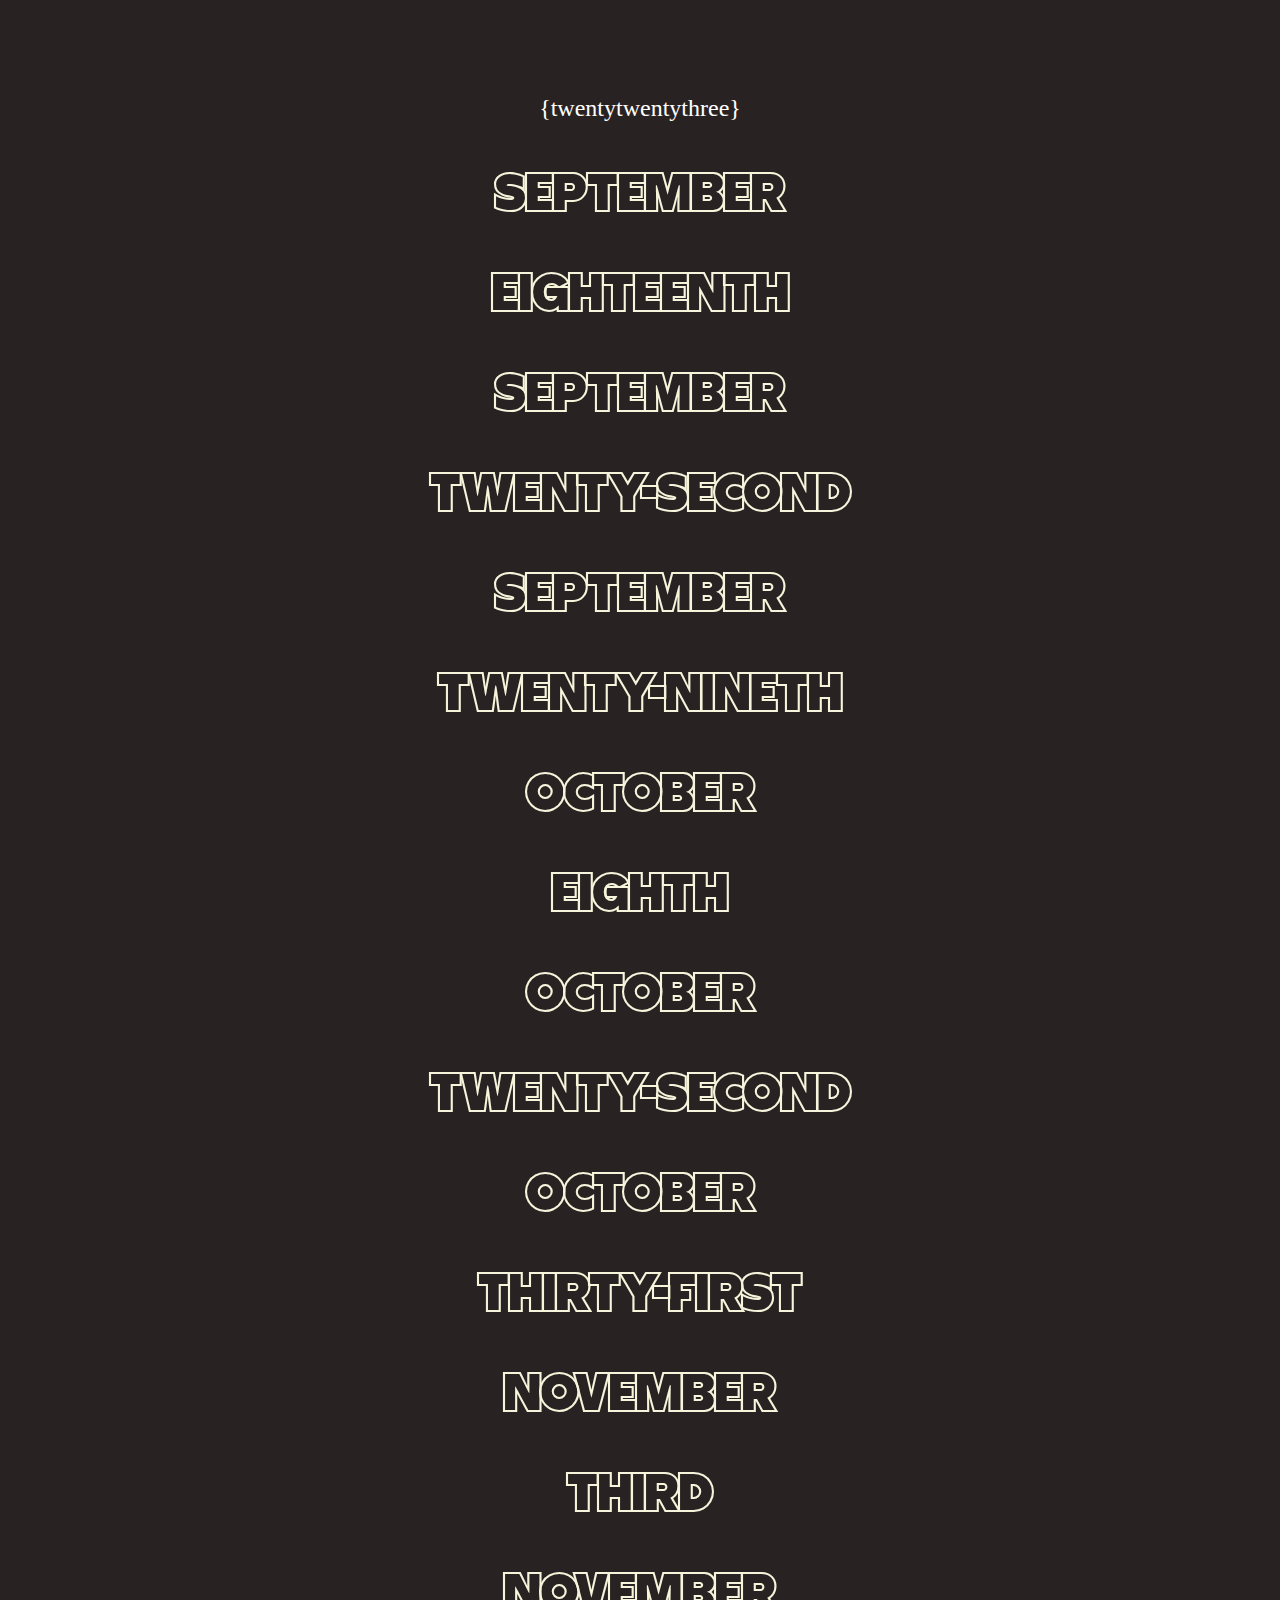
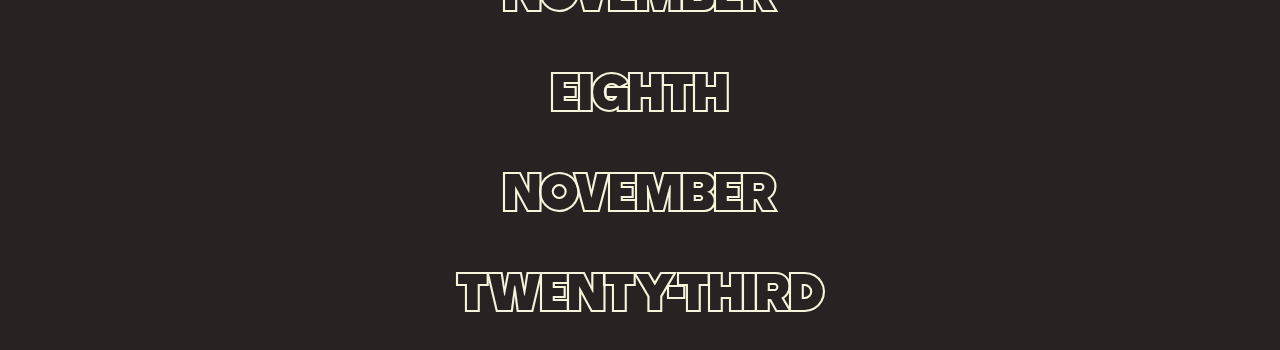
==== homepage/index.html @ 478b22b5 "homepage" ====
<!DOCTYPE html>
<html>
<head>
  <meta charset="utf-8">
  <meta name="viewport" content="width=device-width, initial-scale=1">
  <title>homepage</title>
<link rel="stylesheet" href="style.css">
</head>
<body>
<div class="title">
  <h2>vanessa's snippets</h2>
</div>

<div class="header">
  <h2> {twentytwentythree} </h2>
</div>

<div class="datesections">
    <div class="firstrow">
      <div class="sept1"> 
        <a href="https://kwokv244.github.io/entries/entry2/index.html">september<br>eighteenth</a>
      </div>
      <div class="sept2">
        <a href="https://kwokv244.github.io/entries/entry3/index.html">september<br>twenty-second</a>
      </div>
     <div class="sept3">
      <a href="https://kwokv244.github.io/entries/entry4/index.html">september<br>twenty-nineth</a>
    </div>
      
    </div>

    <div class="secondrow">
      <a href="https://kwokv244.github.io/entries/entry5/index.html">october<br>eighth</a>
      <a href="https://kwokv244.github.io/entries/entry6/index.html">october<br>twenty-second</a>
      <a href="https://kwokv244.github.io/entries/entry7/index.html">october<br>thirty-first</a>
    </div>

    <div class="thirdrow">
      <a href="https://kwokv244.github.io/entries/entry8/index.html">november<br>third</a>
      <a href="https://kwokv244.github.io/entries/entry9/index.html">november<br>eighth</a>
      <a>november<br>twenty-third</a>
    </div>
</div>
</body>

</html>
---- homepage/style.css ----
@font-face {
    font-family: 'IBM Plex Mono';
    src: url(IBMPlexMono-Regular.ttf) format('ttf');
}

@font-face {
    font-family: 'ToonyLineRegular';
    src: url(toonyline_personal_use_only-webfont.woff) format(woff);
}

@font-face {
    font-family: 'ToonyLineRegularFill';
    src: url(ToonyLineFill_PERSONAL_USE_ONLY.woff) format(woff);
}

body {
    background-color: rgb(41,34,34);
}

h2 {
color: #FFF;
text-align: center;
font-family: IBM Plex Mono;
font-style: normal;
font-weight: 400;
}

.title {
  width: 18em;
  opacity: 0;
  white-space: nowrap;
  overflow: hidden;
  border-right: .15em solid #F5F5DC;
  -webkit-animation: type3 5s steps(20, end), blink .5s step-end infinite alternate;
  animation: type3 2s steps(20, end), blink .5s step-end infinite alternate;
  -webkit-animation-fill-mode: forwards;
  animation-fill-mode: forwards;
}

.header { 
    animation: fade ease;
    animation-duration: 9s;
}
a {
    display: flex;
    flex-direction: row;
    justify-content: space-evenly;
    text-align: center;
    color: #F5F5DC;
    font-size: 64px;
    font-style: normal;
    font-weight: 400;
    line-height: 100px;
    font-family: ToonyLineRegular;
    text-decoration: none;
    animation: fade ease;
    animation-duration: 9s;
}

a:hover {
    display: flex;
    flex-direction: row;
    justify-content: space-around;
    text-align: center;
    color: #F5F5DC;
    font-size: 64px;
    font-style: normal;
    font-kerning: 100px;
    font-weight: 400;
    line-height: 100px;
    font-family: ToonyLineRegularFill;
}

@keyframes type3 {
    0% {
      width: 0;
    }
    1% {
      opacity: 1;
    }
    100% {
      opacity: 1;
    }
  }
  
  @-webkit-keyframes type3 {
    0% {
      width: 0;
    }
    1% {
      opacity: 1;
    }
    100% {
      opacity: 1;
    }
  }
  
  @keyframes blink {
    50% {
      border-color: transparent;
    }
  }
  @-webkit-keyframes blink {
    50% {
      border-color: tranparent;
    }
  }

  @keyframes fade {
    from {
opacity: 0;
    }
to {
opacity: 1;
}
}
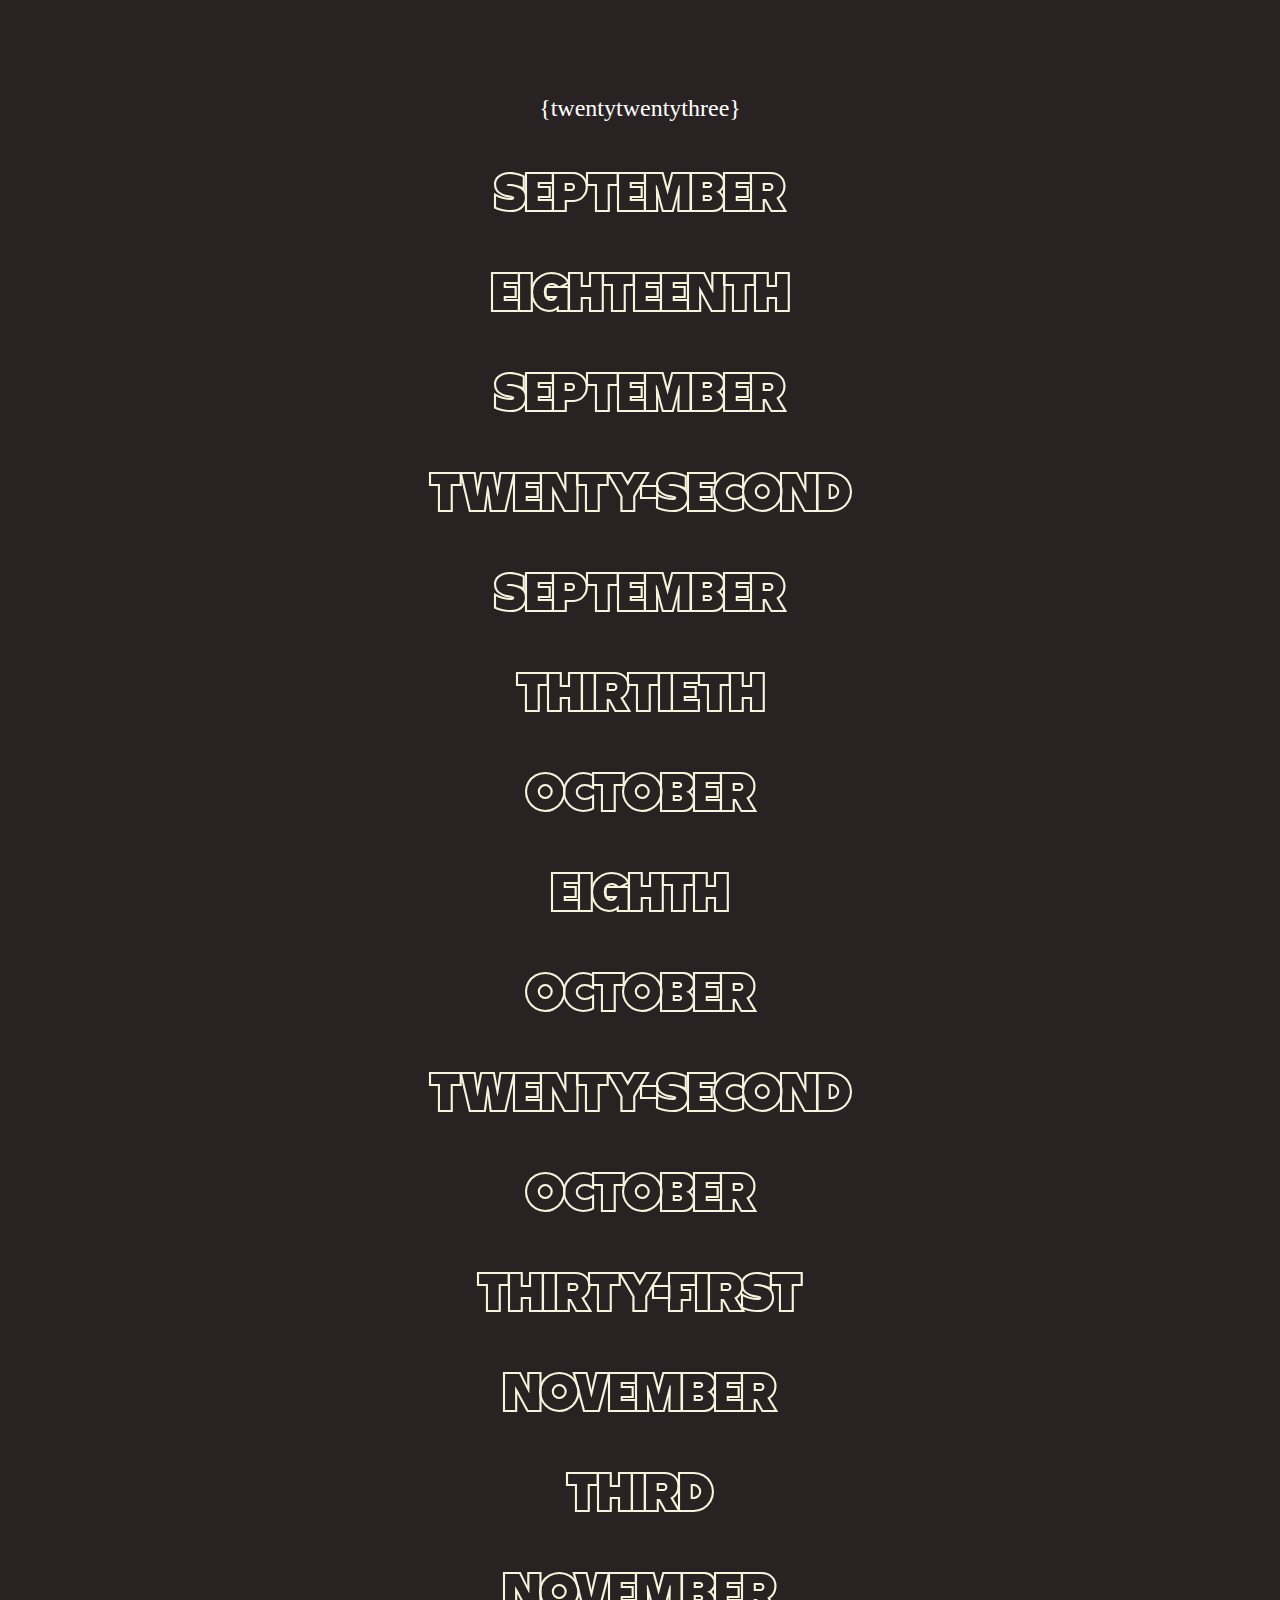
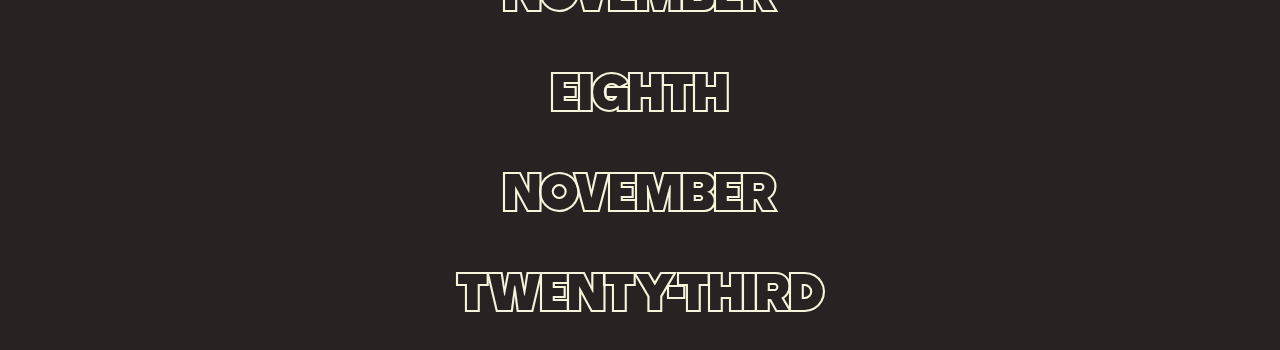
==== commit 0e2c17b7: "ammendments" ====
--- a/homepage/index.html
+++ b/homepage/index.html
@@ -25,7 +25,7 @@
         <a href="https://kwokv244.github.io/entries/entry3/index.html">september<br>twenty-second</a>
       </div>
      <div class="sept3">
-      <a href="https://kwokv244.github.io/entries/entry4/index.html">september<br>twenty-nineth</a>
+      <a href="https://kwokv244.github.io/entries/entry4/index.html">september<br>thirtieth</a>
     </div>
       
     </div>
@@ -39,7 +39,7 @@
     <div class="thirdrow">
       <a href="https://kwokv244.github.io/entries/entry8/index.html">november<br>third</a>
       <a href="https://kwokv244.github.io/entries/entry9/index.html">november<br>eighth</a>
-      <a>november<br>twenty-third</a>
+      <a href="kwokv244.github.io/entries/entry11/myentry/index2.html">november<br>twenty-third</a>
     </div>
 </div>
 </body>
